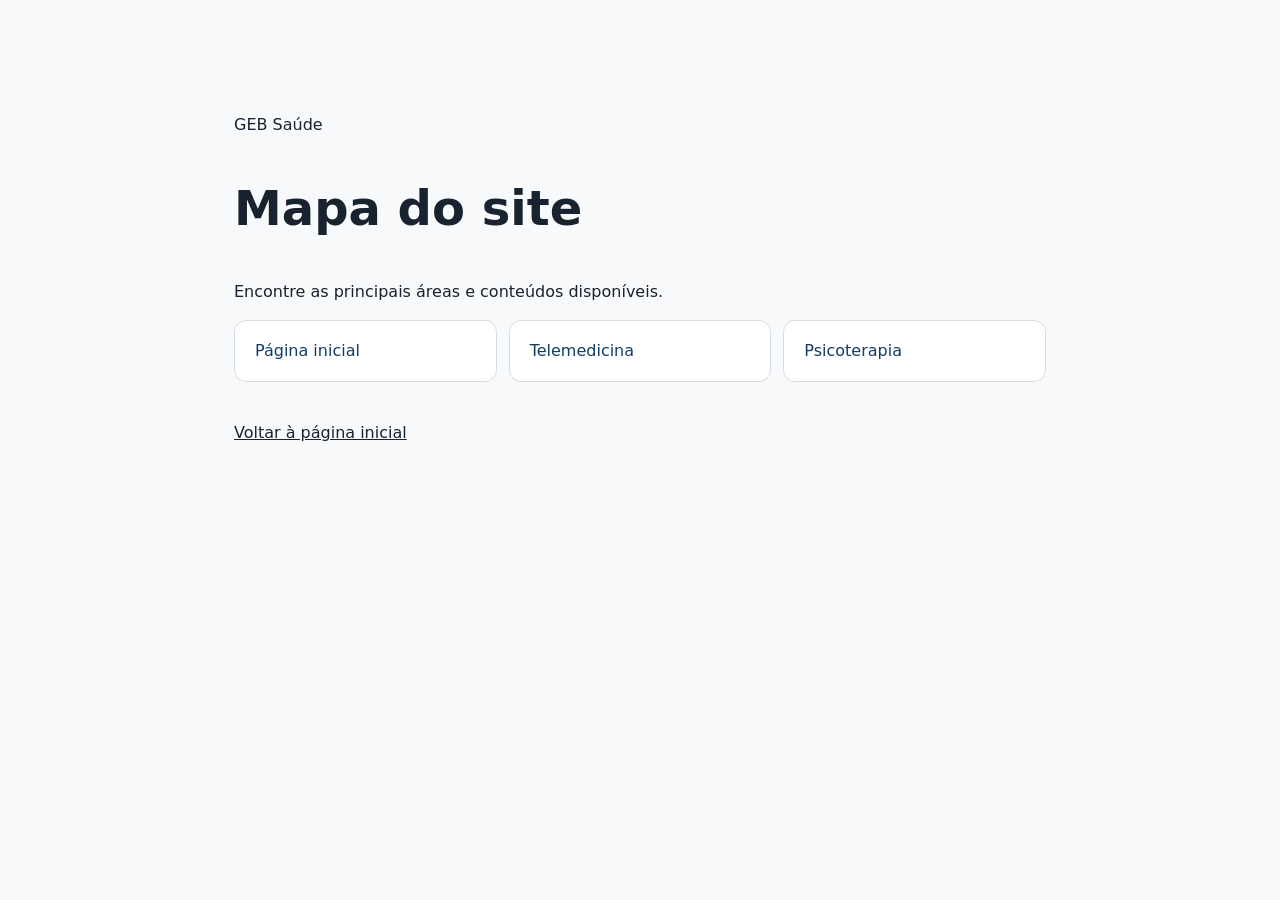
==== mapa-do-site/index.html @ a8c6f60d "Add accessible HTML site map without footer navigation" ====
<!doctype html>
<html lang="pt-BR">
<head><meta charset="utf-8"><meta name="viewport" content="width=device-width,initial-scale=1">
<title>Mapa do site | GEB Saúde</title><meta name="description" content="Navegue pelas principais páginas do GEB Saúde."><link rel="canonical" href="https://gebsaude.grupoeduardabispo.com.br/mapa-do-site/"><link rel="stylesheet" href="/assets/css/style.css">
<style>body{margin:0;font-family:system-ui,-apple-system,Segoe UI,sans-serif;background:#f8f9fb;color:#18232f}main{max-width:860px;margin:8vh auto;padding:24px}h1{font-size:clamp(2rem,5vw,3rem)}.links{display:grid;grid-template-columns:repeat(auto-fit,minmax(220px,1fr));gap:12px;list-style:none;padding:0}.links a{display:block;padding:17px 20px;background:white;border:1px solid #d6dce3;border-radius:12px;color:#123c65;text-decoration:none}.links a:hover,.links a:focus{border-color:#14558a;text-decoration:underline}.back{display:inline-block;margin-top:22px}</style></head>
<body><main id="conteudo"><p>GEB Saúde</p><h1>Mapa do site</h1><p>Encontre as principais áreas e conteúdos disponíveis.</p><nav aria-label="Mapa de navegação"><ul class="links"><li><a href="/">Página inicial</a></li><li><a href="/medicina/">Telemedicina</a></li><li><a href="/psicoterapia/">Psicoterapia</a></li></ul></nav><a class="back" href="/">Voltar à página inicial</a></main></body></html>
---- assets/css/style.css ----
:root{--navy:#123b63;--blue:#176b9c;--light:#eaf4f9;--pale:#f5fafc;--white:#fff;--ink:#202a33;--muted:#66727d;--green:#23866f;--line:#d9e4ea;--max:1180px}*{box-sizing:border-box}html{scroll-behavior:smooth}body{margin:0;font-family:Inter,Arial,sans-serif;color:var(--ink);background:#fff;line-height:1.6}a{color:inherit}img{max-width:100%}.container{width:min(var(--max),calc(100% - 40px));margin:auto}.skip{position:absolute;left:-9999px}.skip:focus{left:16px;top:16px;background:#fff;padding:12px;z-index:99}.header{border-bottom:1px solid var(--line);background:rgba(255,255,255,.97);position:sticky;top:0;z-index:20}.nav{min-height:76px;display:flex;align-items:center;justify-content:space-between;gap:24px}.brand{text-decoration:none;color:var(--navy);font-size:1.25rem;font-weight:850;letter-spacing:-.02em}.brand span{font-weight:500}.menu{display:flex;gap:26px;align-items:center}.menu a{text-decoration:none;font-weight:700;font-size:.94rem}.menu a:hover,.menu a:focus{color:var(--blue)}.nav-contact{padding:9px 14px;border:1px solid var(--blue);color:var(--blue)!important}.btn{display:inline-flex;align-items:center;justify-content:center;min-height:48px;padding:12px 20px;background:var(--blue);color:#fff!important;text-decoration:none;border:2px solid var(--blue);font-weight:800;cursor:pointer}.btn:disabled{opacity:.6;cursor:wait}.btn.secondary{background:#fff;color:var(--navy)!important;border-color:var(--navy)}.hero{padding:86px 0;background:linear-gradient(90deg,var(--pale),#fff)}.hero-grid{display:grid;grid-template-columns:1.08fr .92fr;gap:56px;align-items:center}.eyebrow{text-transform:uppercase;letter-spacing:.13em;color:var(--blue);font-weight:850;font-size:.78rem}.hero h1{font-size:clamp(2.55rem,5.5vw,5rem);line-height:1.02;letter-spacing:-.055em;color:var(--navy);margin:12px 0 24px}.hero p{font-size:1.16rem;color:var(--muted);max-width:680px}.actions{display:flex;flex-wrap:wrap;gap:12px;margin-top:30px}.trust-row{display:flex;flex-wrap:wrap;gap:10px;margin-top:28px}.trust-row span{border-left:3px solid var(--green);background:#fff;padding:8px 12px;font-size:.86rem;font-weight:800;color:var(--navy);box-shadow:0 6px 20px rgba(18,59,99,.06)}.photo-panel{min-height:430px;position:relative;overflow:hidden;border:1px solid var(--line);background-color:#dcebf2;background-position:center;background-size:cover;box-shadow:0 24px 60px rgba(18,59,99,.12)}.home-photo{background-image:linear-gradient(145deg,rgba(18,59,99,.08),rgba(18,59,99,.18)),url('https://images.pexels.com/photos/8376239/pexels-photo-8376239.jpeg?auto=compress&cs=tinysrgb&w=1200')}.medicine-photo{background-image:linear-gradient(145deg,rgba(18,59,99,.04),rgba(18,59,99,.2)),url('https://images.pexels.com/photos/7578803/pexels-photo-7578803.jpeg?auto=compress&cs=tinysrgb&w=1200')}.therapy-photo{background-image:linear-gradient(145deg,rgba(18,59,99,.05),rgba(18,59,99,.2)),url('https://images.pexels.com/photos/5699456/pexels-photo-5699456.jpeg?auto=compress&cs=tinysrgb&w=1200')}.photo-overlay{position:absolute;left:24px;right:24px;bottom:24px;background:rgba(18,59,99,.9);color:#fff;padding:22px}.photo-overlay span{display:block;text-transform:uppercase;letter-spacing:.12em;font-size:.72rem;font-weight:800;opacity:.8}.photo-overlay strong{display:block;font-size:1.45rem;line-height:1.15;margin-top:5px}.health-strip{background:var(--navy);color:#fff}.health-strip-grid{display:grid;grid-template-columns:repeat(3,1fr)}.health-strip-grid>div{padding:22px 28px;border-right:1px solid rgba(255,255,255,.18);display:flex;align-items:center;gap:14px}.health-strip-grid>div:last-child{border-right:0}.health-strip b{font-size:1.35rem;color:#9fd4e8}.health-strip span{font-size:.92rem;font-weight:700}.section{padding:80px 0}.section.alt{background:var(--pale)}.section h2{font-size:clamp(2rem,4vw,3.2rem);line-height:1.08;letter-spacing:-.04em;color:var(--navy);margin:0 0 16px}.lead{color:var(--muted);font-size:1.08rem;max-width:760px;margin-bottom:38px}.cards{display:grid;grid-template-columns:repeat(2,1fr);gap:22px}.card{border:1px solid var(--line);padding:34px;background:#fff}.card h3{color:var(--navy);font-size:1.55rem;margin:8px 0 12px}.card p{color:var(--muted)}.card .link{display:inline-block;margin-top:14px;color:var(--blue);font-weight:850}.service-card{position:relative;padding-top:42px}.service-icon{width:52px;height:52px;display:grid;place-items:center;background:var(--navy);color:#fff;font-size:1.35rem;font-weight:900;margin-bottom:18px}.check-list{padding:0;margin:20px 0;list-style:none}.check-list li{padding:8px 0 8px 25px;border-bottom:1px solid #edf2f5;position:relative}.check-list li:before{content:'✓';position:absolute;left:0;color:var(--green);font-weight:900}.feature{display:grid;grid-template-columns:.8fr 1.2fr;gap:50px;align-items:center}.graphic-panel{background:linear-gradient(145deg,var(--navy),#1b628b);color:#fff;min-height:350px;padding:42px;display:flex;flex-direction:column;justify-content:flex-end;position:relative;overflow:hidden}.graphic-panel:after{content:'';position:absolute;width:230px;height:230px;border:35px solid rgba(255,255,255,.08);border-radius:50%;right:-60px;top:-70px}.graphic-panel strong{font-size:2rem;line-height:1.12;max-width:360px}.graphic-panel span{margin-top:12px;opacity:.78}.hands-symbol{width:62px;height:62px;background:#fff;color:var(--navy);display:grid;place-items:center;font-weight:900;font-size:1.6rem;margin-bottom:auto}.info-grid{display:grid;grid-template-columns:1fr 1fr;gap:14px}.info-grid>div{background:#fff;border:1px solid var(--line);padding:20px}.info-grid b,.info-grid span{display:block}.info-grid b{color:var(--navy);margin-bottom:5px}.info-grid span{font-size:.9rem;color:var(--muted)}.benefit-grid{display:grid;grid-template-columns:repeat(3,1fr);gap:18px;margin:0 0 36px}.benefit-grid article{border:1px solid var(--line);padding:28px;background:#fff}.benefit-grid h3{color:var(--navy);font-size:1.25rem;margin:12px 0 8px}.benefit-grid p{color:var(--muted);margin:0}.contact-band{background:var(--pale);border:1px solid var(--line);padding:38px;display:flex;justify-content:space-between;align-items:center;gap:30px}.contact-band h2{font-size:2.2rem;margin:4px 0 8px}.contact-band p{margin:0;color:var(--muted)}.footer{background:var(--navy);color:#fff;padding:46px 0}.footer-grid{display:flex;justify-content:space-between;gap:30px;align-items:flex-start}.footer a{color:#fff}.socials{display:flex;flex-wrap:wrap;gap:10px;margin-top:16px}.social-btn{display:inline-flex;align-items:center;justify-content:center;min-height:40px;padding:8px 14px;border:1px solid rgba(255,255,255,.55);text-decoration:none;font-weight:800;font-size:.86rem}.social-btn:hover,.social-btn:focus{background:#fff;color:var(--navy)}.small{font-size:.86rem;color:var(--muted)}.footer .small{color:#d5e1e8}.page-hero{padding:70px 0;background:var(--pale)}.page-hero h1{color:var(--navy);font-size:clamp(2.5rem,5vw,4.5rem);line-height:1.03;letter-spacing:-.05em;margin:12px 0 20px}.notice{border-left:4px solid var(--blue);padding:18px 22px;background:var(--light);margin:30px 0}.form-shell{border:1px solid var(--line);padding:34px;background:#fff}.badge{display:inline-block;padding:7px 10px;background:var(--light);color:var(--navy);font-weight:800;font-size:.8rem}.clinical-grid{display:grid;grid-template-columns:1.08fr .92fr;gap:50px;align-items:center}.capture-box{max-width:800px;margin:48px auto 0;border-top:5px solid var(--blue);box-shadow:0 14px 40px rgba(18,59,99,.08)}.form-title{font-size:2rem!important;margin:8px 0 10px!important}.form-grid{display:grid;grid-template-columns:1fr 1fr;gap:16px;margin:24px 0}.form-grid label{font-weight:800;color:var(--navy);display:grid;gap:7px}.form-grid input{width:100%;min-height:50px;border:1px solid #aebfc9;padding:11px 13px;font:inherit;background:#fff}.form-grid input:focus{outline:3px solid rgba(23,107,156,.15);border-color:var(--blue)}.consent{display:flex;gap:10px;align-items:flex-start;margin:0 0 22px;color:var(--muted);font-size:.92rem}.consent input{width:20px;height:20px;accent-color:var(--blue);flex:0 0 auto}.form-feedback{min-height:24px;font-weight:800;color:var(--navy)}.offer-gate{max-width:920px;margin:58px auto 0;padding:46px;background:var(--pale);border:1px solid var(--line);scroll-margin-top:100px}.offer-gate[hidden]{display:none}.offer-intro{font-size:1.08rem;color:var(--muted);max-width:760px}.offer-card{display:grid;grid-template-columns:1.2fr .8fr;background:#fff;border:1px solid var(--line);margin:28px 0;padding:30px;gap:30px;align-items:center}.session-equivalent{padding-right:30px;border-right:1px solid var(--line)}.session-equivalent span{display:block;color:var(--muted);font-weight:700}.session-equivalent strong{display:block;color:var(--navy);font-size:clamp(2.8rem,6vw,4.7rem);line-height:.95;letter-spacing:-.055em;margin:12px 0}.session-equivalent strong small{font-size:1rem;letter-spacing:0;display:block;margin-top:10px;color:var(--blue)}.session-equivalent p{color:var(--muted)}.offer-label{font-size:.8rem;font-weight:850;color:var(--blue);text-transform:uppercase;letter-spacing:.08em}.monthly-price{font-size:2rem;font-weight:900;color:var(--navy);margin:8px 0}.access-offer{border-left:4px solid var(--navy);padding:16px 20px;margin:25px 0;background:#fff}.access-offer p{margin:5px 0}@media(max-width:820px){.menu{display:none}.hero{padding:55px 0}.hero-grid,.feature,.clinical-grid{grid-template-columns:1fr}.cards,.benefit-grid{grid-template-columns:1fr}.photo-panel{min-height:330px}.health-strip-grid{grid-template-columns:1fr}.health-strip-grid>div{border-right:0;border-bottom:1px solid rgba(255,255,255,.16)}.health-strip-grid>div:last-child{border-bottom:0}.footer-grid{display:grid}.section{padding:58px 0}.contact-band{display:grid}.info-grid{grid-template-columns:1fr}}@media(max-width:620px){.form-grid,.offer-card{grid-template-columns:1fr}.session-equivalent{border-right:0;border-bottom:1px solid var(--line);padding:0 0 24px}.offer-gate{padding:28px}.form-shell{padding:25px}}@media(max-width:520px){.container{width:min(var(--max),calc(100% - 26px))}.actions{display:grid}.btn{width:100%}.hero h1{font-size:2.7rem}.photo-panel{min-height:290px}.contact-band{padding:26px}}
/* GEB OFFICIAL BRAND 2026 */
.header .brand{display:block;width:205px;height:58px;background:url('/assets/geb-saude-logo.svg') left center/contain no-repeat;font-size:0;line-height:0;overflow:hidden;flex:0 0 205px}.header .brand span{display:none}@media(max-width:820px){.header .brand{width:170px;height:50px;flex-basis:170px}}

/* Rodapé institucional GEB Saúde */
.footer{background:#101820;color:#fff;padding:70px 0 26px;border-top:5px solid var(--blue)}
.footer-grid{display:grid;grid-template-columns:1.4fr .9fr 1.1fr;gap:clamp(20px,4vw,70px);align-items:start}
.footer-logo{display:block;max-width:220px}.footer-logo img{display:block;width:100%;height:auto;max-height:105px;object-fit:contain;object-position:left center}
.footer-about p{color:#e4ebf1;line-height:1.75;margin:24px 0;max-width:370px}
.footer .back-top{font-weight:800;text-decoration:none;border-bottom:1px solid #b9c7d2;display:inline-block;padding-bottom:7px;font-size:.85rem}
.footer-col{display:flex;flex-direction:column;align-items:flex-start;gap:19px;min-width:0}
.footer-col h2{font-size:.93rem;letter-spacing:.13em;color:#88c9f3;margin:0 0 12px;font-weight:900}
.footer-col a{text-decoration:none;overflow-wrap:anywhere;line-height:1.5}
.footer-col a:hover,.footer-col a:focus-visible,.footer .back-top:hover{color:#9dd8ff;text-decoration:underline}
.footer-contact p{color:#dce5ec;margin:0;line-height:1.6}
.footer .footer-cta{border:1px solid #88c9f3;padding:13px 17px;font-weight:850;display:inline-block;margin-top:4px}
.footer-bottom{display:flex;justify-content:space-between;align-items:center;gap:20px;flex-wrap:wrap;border-top:1px solid rgba(255,255,255,.22);margin-top:64px;padding-top:22px;font-size:.78rem;color:#dce5ec}
.footer-bottom strong{color:#fff}
@media(max-width:1050px){.footer-grid{grid-template-columns:repeat(2,minmax(0,1fr));gap:42px}}
@media(max-width:600px){.footer{padding:46px 0 23px}.footer-grid{grid-template-columns:1fr;gap:38px}.footer-bottom{margin-top:44px;align-items:flex-start;flex-direction:column}.footer-logo{max-width:190px}}

/* Contraste do logotipo no rodapé escuro */
.footer-logo img{filter:brightness(0) invert(1)}

/* Distribuição final do rodapé em três colunas */
.footer-grid{grid-template-columns:minmax(0,1.35fr) minmax(0,1fr) minmax(300px,1fr);column-gap:clamp(32px,6vw,100px);justify-content:space-between}
.footer-contact{min-width:0}.footer .footer-cta{display:inline-flex;align-items:center;justify-content:center;white-space:nowrap;gap:6px;max-width:100%;font-size:1rem}
@media(max-width:1050px){.footer-grid{grid-template-columns:repeat(2,minmax(0,1fr));gap:42px}}
@media(max-width:600px){.footer-grid{grid-template-columns:minmax(0,1fr);gap:38px}.footer .footer-cta{white-space:normal}}

/* GEB Saúde | destaques de telessaúde 2026 */
.spotlight-grid{display:grid;grid-template-columns:repeat(2,minmax(0,1fr));gap:24px;margin:32px 0}.spotlight-card{min-height:430px;display:flex;align-items:flex-end;position:relative;overflow:hidden;background-color:#dcebf2;background-size:cover;background-position:center;box-shadow:0 18px 45px rgba(18,59,99,.10)}.spotlight-mom{background-image:linear-gradient(180deg,rgba(18,59,99,.05) 15%,rgba(18,59,99,.9) 100%),url('https://images.pexels.com/photos/3769021/pexels-photo-3769021.jpeg?auto=compress&cs=tinysrgb&w=1100')}.spotlight-pet{background-image:linear-gradient(180deg,rgba(18,59,99,.05) 15%,rgba(18,59,99,.9) 100%),url('https://images.pexels.com/photos/1108099/pexels-photo-1108099.jpeg?auto=compress&cs=tinysrgb&w=1100')}.spotlight-content{padding:32px;color:#fff;position:relative}.spotlight-content h3{color:#fff;font-size:clamp(1.45rem,3vw,2rem);line-height:1.15;margin:8px 0 12px}.spotlight-content p{color:#eef5fa;line-height:1.6}.spotlight-content a{color:#fff;font-weight:800}.spotlight-label{font-size:.75rem;font-weight:900;letter-spacing:.12em}.wellness-banner{padding:34px;background:linear-gradient(110deg,#e6f2f5,#f5f9fb);border:1px solid var(--line);display:flex;gap:30px;justify-content:space-between;align-items:center;margin:26px 0 40px}.wellness-banner h3{font-size:1.7rem;color:var(--navy);margin:8px 0}.wellness-banner p{color:var(--muted);max-width:750px}.wellness-banner small{color:var(--muted)}.minor-section-heading{font-size:2rem!important;margin:54px 0 24px!important}.specialty-grid{display:grid;grid-template-columns:repeat(3,minmax(0,1fr));gap:17px;margin:24px 0}.specialty-grid article{border:1px solid var(--line);background:white;padding:25px}.specialty-grid h3{color:var(--navy);margin:10px 0}.specialty-grid p{color:var(--muted);font-size:.92rem}.specialty-icon{display:grid;place-items:center;background:var(--navy);color:white;width:44px;height:44px;font-weight:900;font-size:1.3rem}.service-note{border-left:4px solid var(--blue);background:var(--pale);padding:21px;margin:28px 0;line-height:1.7}.steps-grid{display:grid;grid-template-columns:repeat(3,1fr);gap:20px}.steps-grid article{background:#fff;border:1px solid var(--line);padding:28px}.steps-grid b{color:var(--blue);font-size:1.9rem}.steps-grid h3{color:var(--navy)}.faq-list{max-width:900px}.faq-list details{border:1px solid var(--line);background:#fff;margin:10px 0;padding:18px 22px}.faq-list summary{cursor:pointer;color:var(--navy);font-weight:800}.faq-list p{color:var(--muted);line-height:1.7}@media(max-width:820px){.spotlight-grid,.specialty-grid,.steps-grid{grid-template-columns:1fr}.spotlight-card{min-height:350px}.wellness-banner{display:block}.wellness-banner .btn{margin-top:20px}}@media(max-width:520px){.spotlight-content{padding:22px}.spotlight-card{min-height:340px}}
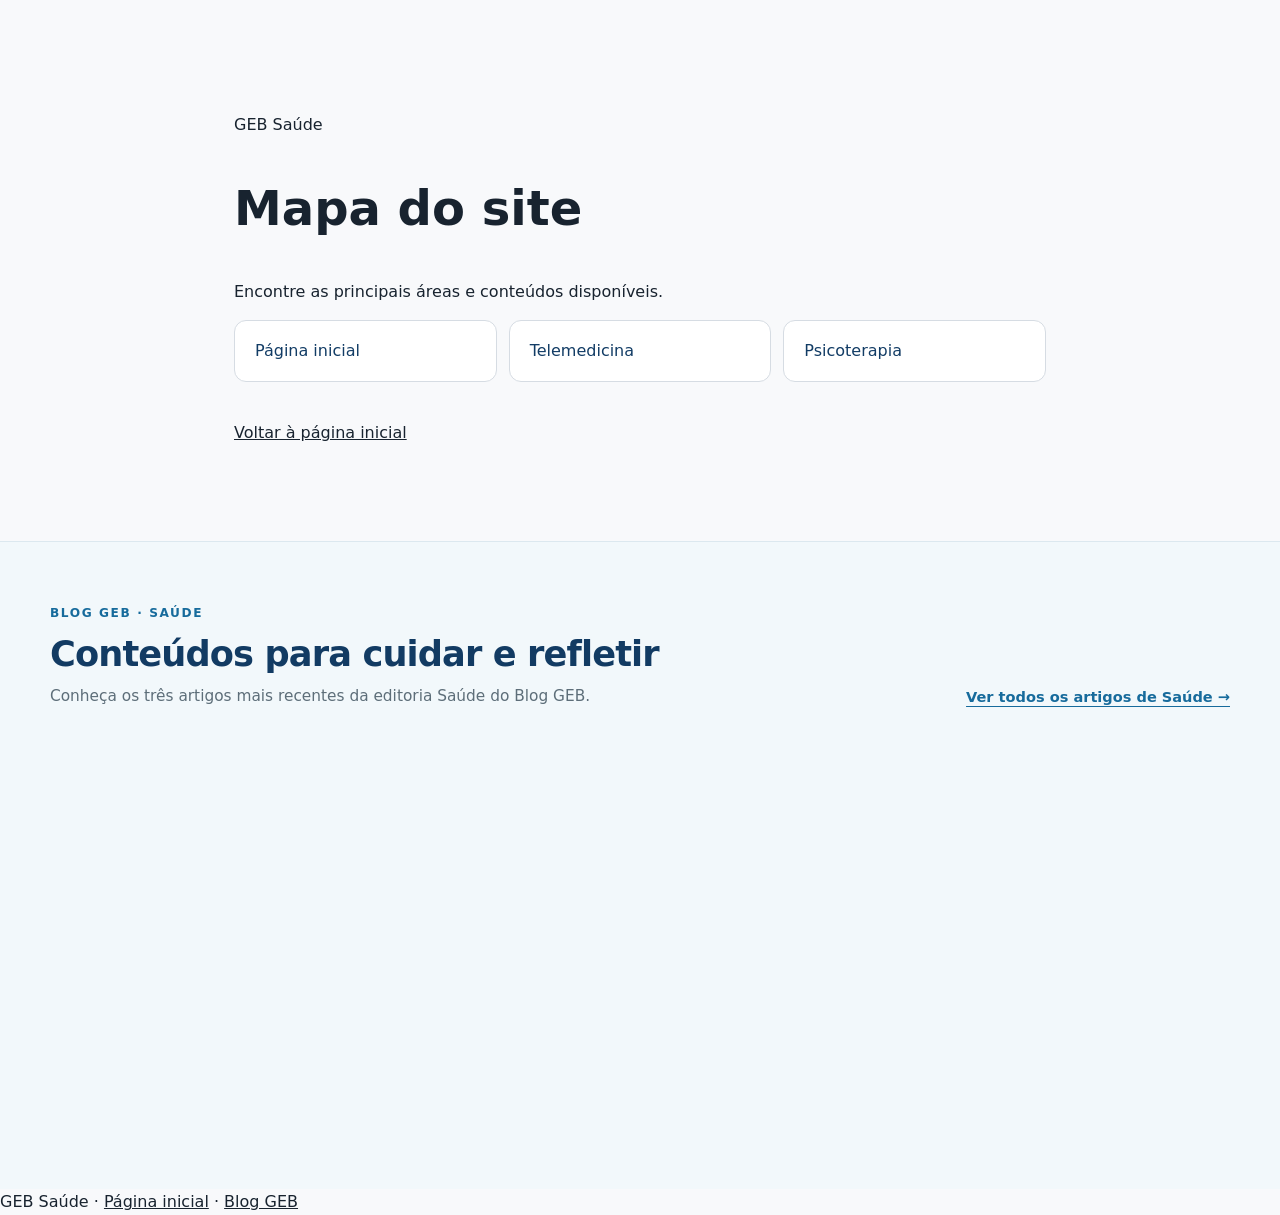
==== commit 1b9cb540: "feat: exibir últimos três artigos de Saúde antes do rodapé" ====
--- a/mapa-do-site/index.html
+++ b/mapa-do-site/index.html
@@ -3,4 +3,4 @@
 <head><meta charset="utf-8"><meta name="viewport" content="width=device-width,initial-scale=1">
 <title>Mapa do site | GEB Saúde</title><meta name="description" content="Navegue pelas principais páginas do GEB Saúde."><link rel="canonical" href="https://gebsaude.grupoeduardabispo.com.br/mapa-do-site/"><link rel="stylesheet" href="/assets/css/style.css">
 <style>body{margin:0;font-family:system-ui,-apple-system,Segoe UI,sans-serif;background:#f8f9fb;color:#18232f}main{max-width:860px;margin:8vh auto;padding:24px}h1{font-size:clamp(2rem,5vw,3rem)}.links{display:grid;grid-template-columns:repeat(auto-fit,minmax(220px,1fr));gap:12px;list-style:none;padding:0}.links a{display:block;padding:17px 20px;background:white;border:1px solid #d6dce3;border-radius:12px;color:#123c65;text-decoration:none}.links a:hover,.links a:focus{border-color:#14558a;text-decoration:underline}.back{display:inline-block;margin-top:22px}</style></head>
-<body><main id="conteudo"><p>GEB Saúde</p><h1>Mapa do site</h1><p>Encontre as principais áreas e conteúdos disponíveis.</p><nav aria-label="Mapa de navegação"><ul class="links"><li><a href="/">Página inicial</a></li><li><a href="/medicina/">Telemedicina</a></li><li><a href="/psicoterapia/">Psicoterapia</a></li></ul></nav><a class="back" href="/">Voltar à página inicial</a></main></body></html>
+<body><main id="conteudo"><p>GEB Saúde</p><h1>Mapa do site</h1><p>Encontre as principais áreas e conteúdos disponíveis.</p><nav aria-label="Mapa de navegação"><ul class="links"><li><a href="/">Página inicial</a></li><li><a href="/medicina/">Telemedicina</a></li><li><a href="/psicoterapia/">Psicoterapia</a></li></ul></nav><a class="back" href="/">Voltar à página inicial</a></main><footer class="geb-utility-footer" id="rodape"><div>GEB Saúde · <a href="/">Página inicial</a> · <a href="https://blog.grupoeduardabispo.com.br/?categoria=Sa%C3%BAde">Blog GEB</a></div></footer><script src="/assets/js/blog-strip.js" defer></script></body></html>
